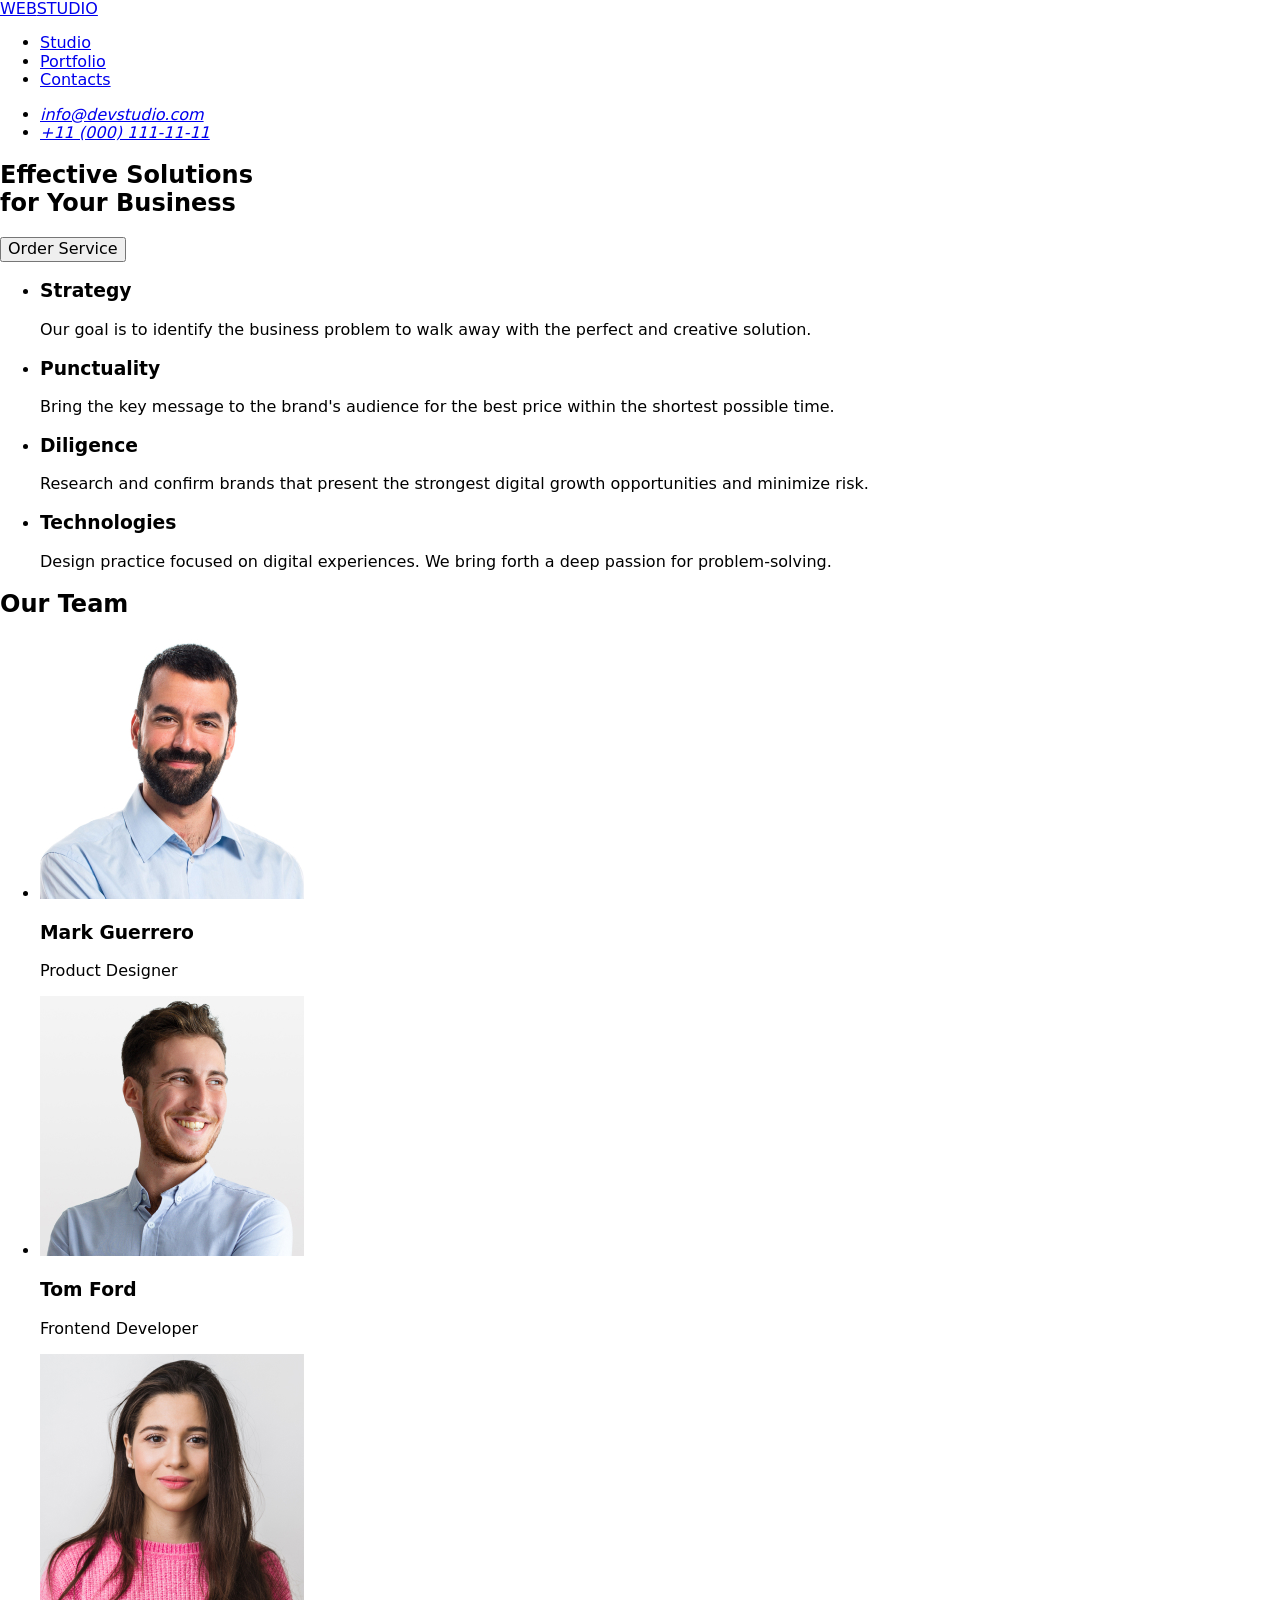
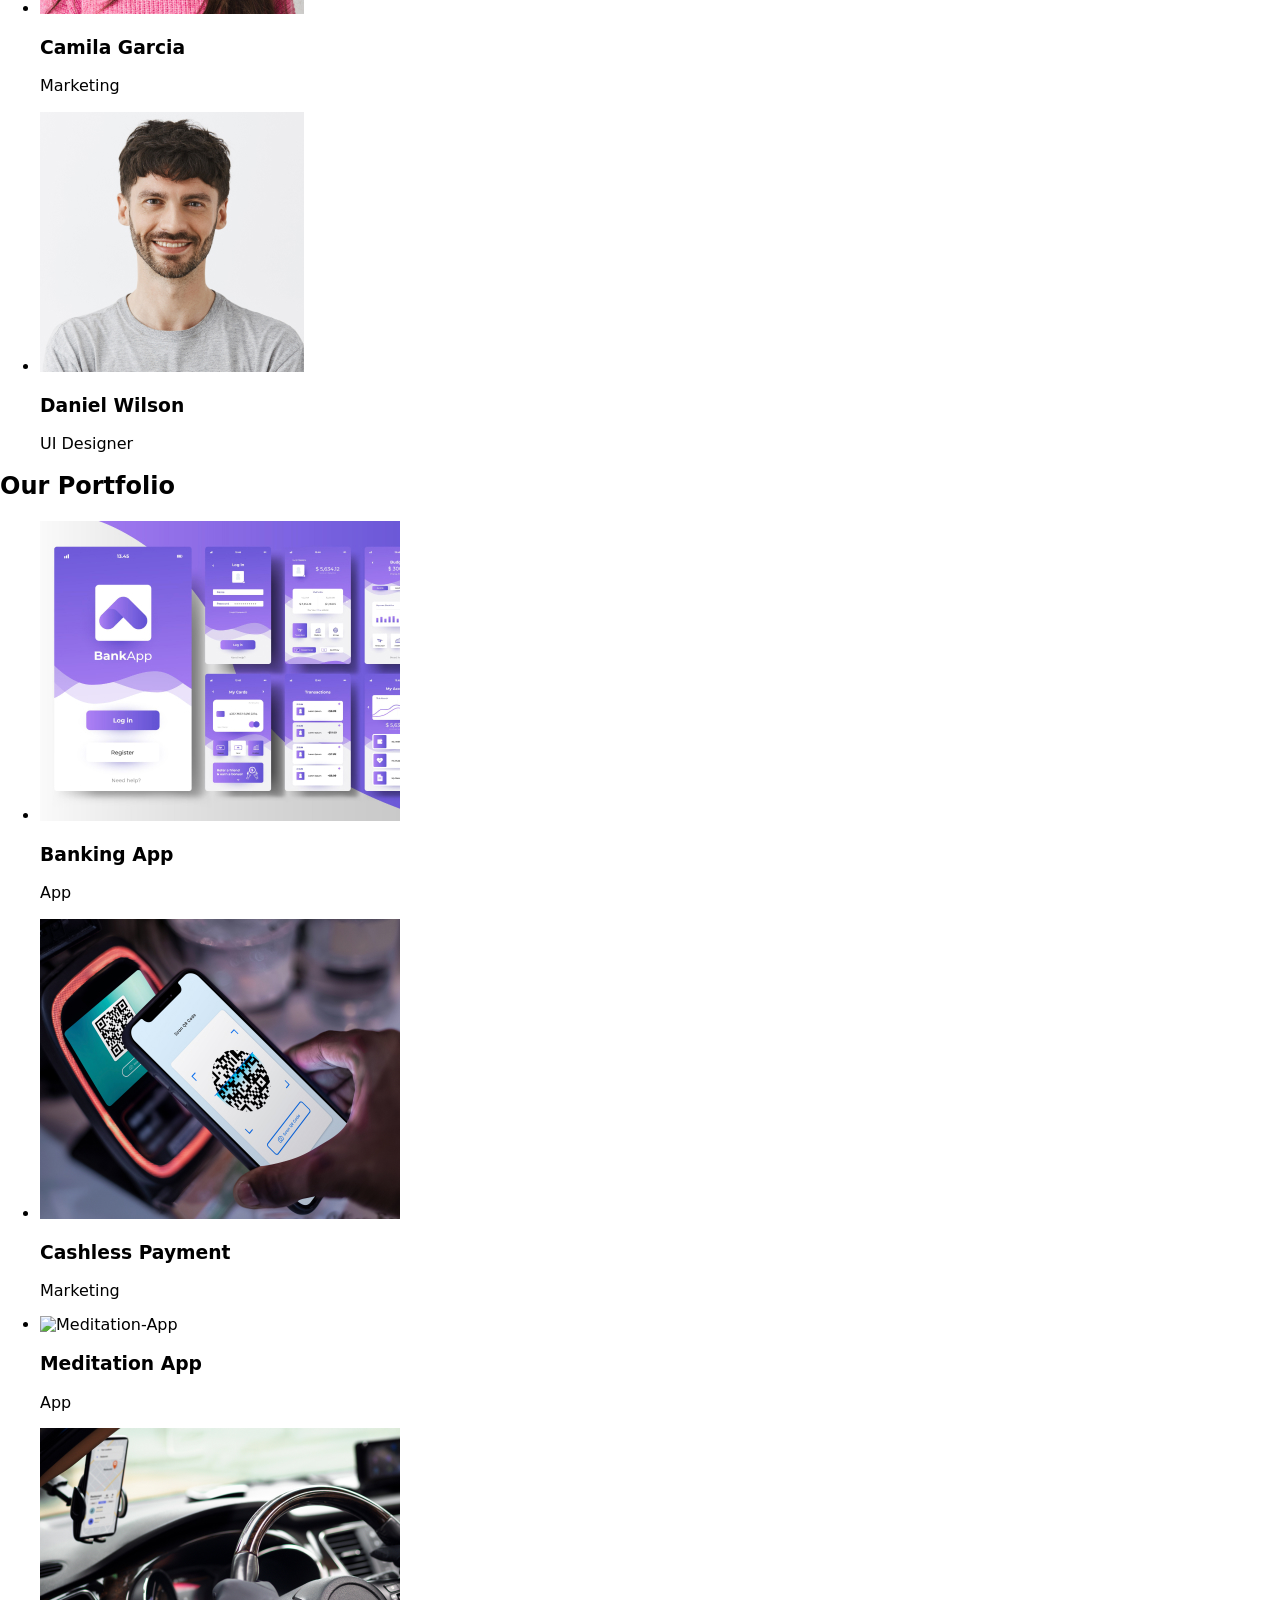
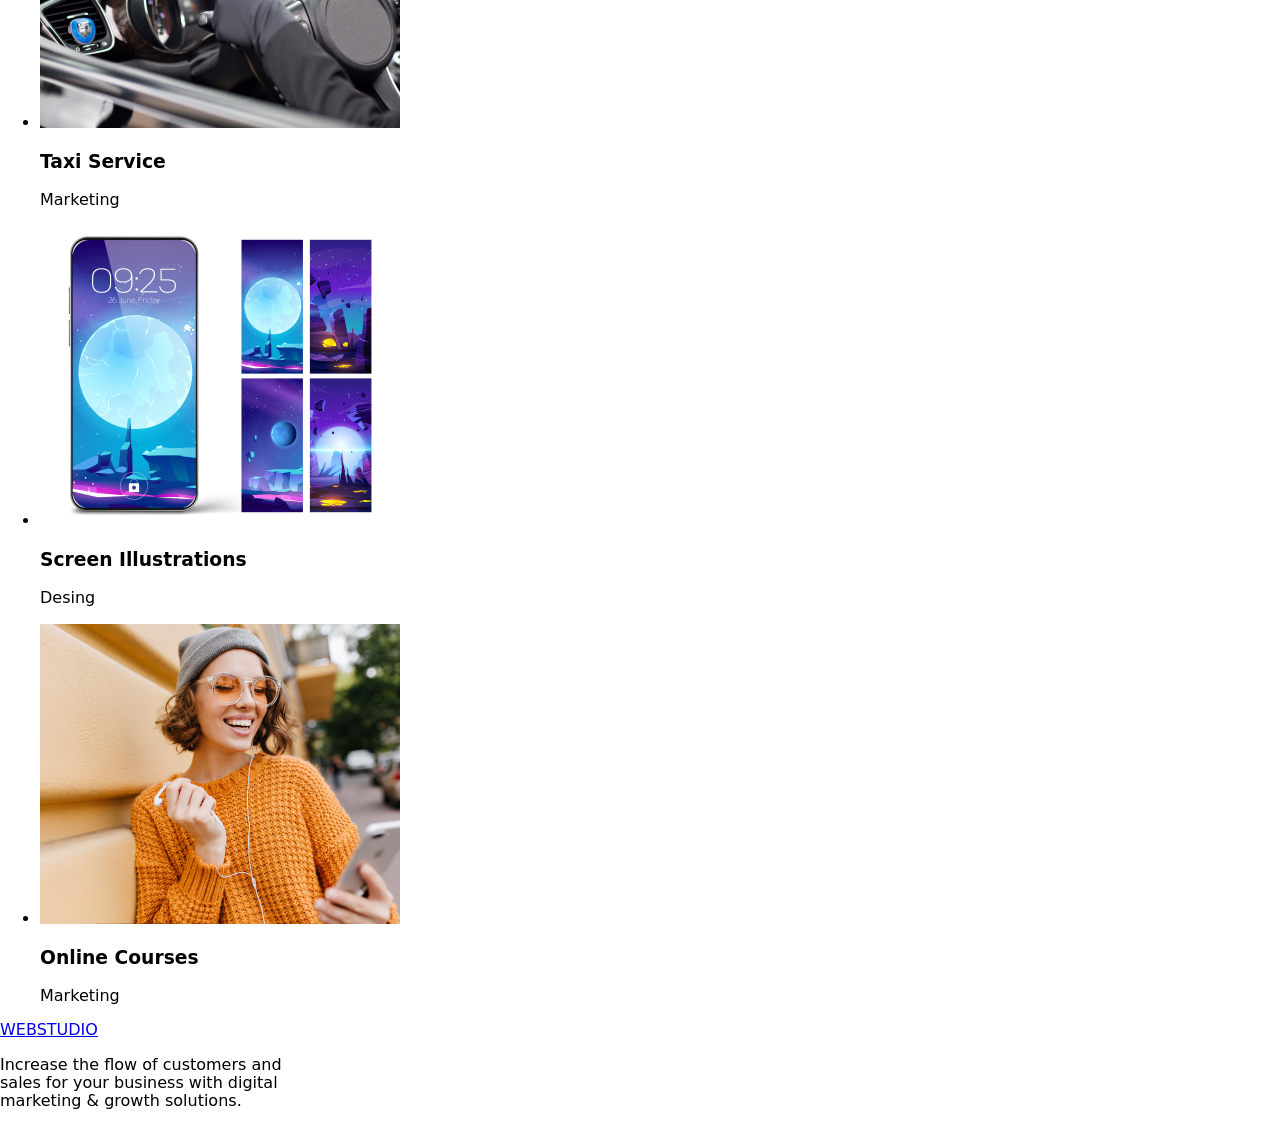
==== index.html @ ee2707b3 "second" ====
<!DOCTYPE html>
<html lang="en">
  <head>
    <meta charset="UTF-8" />
    <title>Web Studio Main Page</title>
    <link
      href="https://fonts.googleapis.com/css2?family=Roboto:ital,wght@0,100;0,300;0,400;0,500;0,700;0,900;1,100;1,300;1,400;1,500;1,700;1,900&display=swap"
      rel="stylesheet"
    />
    <link
      href="https://fonts.googleapis.com/css2?family=Raleway:ital,wght@0,100..900;1,100..900&display=swap"
      rel="stylesheet"
    />
    <link
      href="https://cdnjs.cloudflare.com/ajax/libs/modern-normalize/3.0.0/modern-normalize.css"
      rel="stylesheet"
    />
    <link rel="stylesheet" href="css/styles.css" />
  </head>
  <body>
    <header class="header">
      <nav>
        <a class="logo" href="#" target="_self"
          ><span class="web-header">WEB</span
          ><span class="studio-header">STUDIO</span>
        </a>
        <ul class="nav">
          <li><a href="#">Studio</a></li>
          <li><a href="#">Portfolio</a></li>
          <li><a href="#">Contacts</a></li>
        </ul>
      </nav>
      <address>
        <ul class="adres">
          <li><a href="mailto:info@devstudio.com">info@devstudio.com</a></li>
          <li><a href="tel:+110001111111">+11 (000) 111-11-11</a></li>
        </ul>
      </address>
    </header>
    <main>
      <!-- ilk butonlu bölüm -->
      <section class="section-one">
        <h1 class="h1">
          Effective Solutions<br />
          for Your Business
        </h1>
        <button class="order-button" type="button">Order Service</button>
      </section>
      <!-- ikinci resimlerin arasında ki bölüm -->
      <section class="section-two">
        <ul>
          <li>
            <h3 class="title-h3">Strategy</h3>
            <p>
              Our goal is to identify the business problem to walk away with the
              perfect and creative solution.
            </p>
          </li>
          <li>
            <h3 class="title-h3">Punctuality</h3>
            <p>
              Bring the key message to the brand's audience for the best price
              within the shortest possible time.
            </p>
          </li>
          <li>
            <h3 class="title-h3">Diligence</h3>
            <p>
              Research and confirm brands that present the strongest digital
              growth opportunities and minimize risk.
            </p>
          </li>
          <li>
            <h3 class="title-h3">Technologies</h3>
            <p>
              Design practice focused on digital experiences. We bring forth a
              deep passion for problem-solving.
            </p>
          </li>
        </ul>
      </section>
      <!-- our team bölümü -->
      <section class="section-our-team">
        <h2>Our Team</h2>
        <ul>
          <li>
            <img src="images/mark-guerrero.jpg" alt="Mark Guerrero's photo" />
            <h3 class="title-h3">Mark Guerrero</h3>
            <p>Product Designer</p>
          </li>
          <li>
            <img src="images/tom-ford.jpg" alt="Tom Ford's photo" />
            <h3 class="title-h3">Tom Ford</h3>
            <p>Frontend Developer</p>
          </li>
          <li>
            <img src="images/camila-garcia.jpg" alt="Camila Garcia' photo" />
            <h3 class="title-h3">Camila Garcia</h3>
            <p>Marketing</p>
          </li>
          <li>
            <img src="images/daniel-wilson.jpg" alt="Daniel Wilson' photo" />
            <h3 class="title-h3">Daniel Wilson</h3>
            <p>UI Designer</p>
          </li>
        </ul>
      </section>
      <!-- our portofilo bölümü -->
      <section class="section-four">
        <h2>Our Portfolio</h2>
        <ul>
          <li>
            <img src="images/banking-app.jpg" alt="banking-app" />
            <h3 class="title-h3">Banking App</h3>
            <p>App</p>
          </li>
          <li>
            <img src="images/cashless-payment.jpg" alt="cashless-payment" />
            <h3 class="title-h3">Cashless Payment</h3>
            <p>Marketing</p>
          </li>
          <li>
            <img src="images/meditation-app.jpg" alt="Meditation-App" />
            <h3 class="title-h3">Meditation App</h3>
            <p>App</p>
          </li>
          <li>
            <img src="images/taxi-service.jpg" alt="taxi-service" />
            <h3 class="title-h3">Taxi Service</h3>
            <p>Marketing</p>
          </li>
          <li>
            <img src="images/screen-illust.jpg" alt="Screen-Illustrations" />
            <h3 class="title-h3">Screen Illustrations</h3>
            <p>Desing</p>
          </li>
          <li>
            <img src="images/online-courses.jpg" alt="online-courses" />
            <h3 class="title-h3">Online Courses</h3>
            <p>Marketing</p>
          </li>
        </ul>
      </section>
    </main>
    <footer class="footer">
      <a href="#" target="_self"
        ><span class="web">WEB</span><span class="studio">STUDIO</span>
      </a>

      <p>
        Increase the flow of customers and<br />
        sales for your business with digital<br />
        marketing & growth solutions.
      </p>
    </footer>
  </body>
</html>
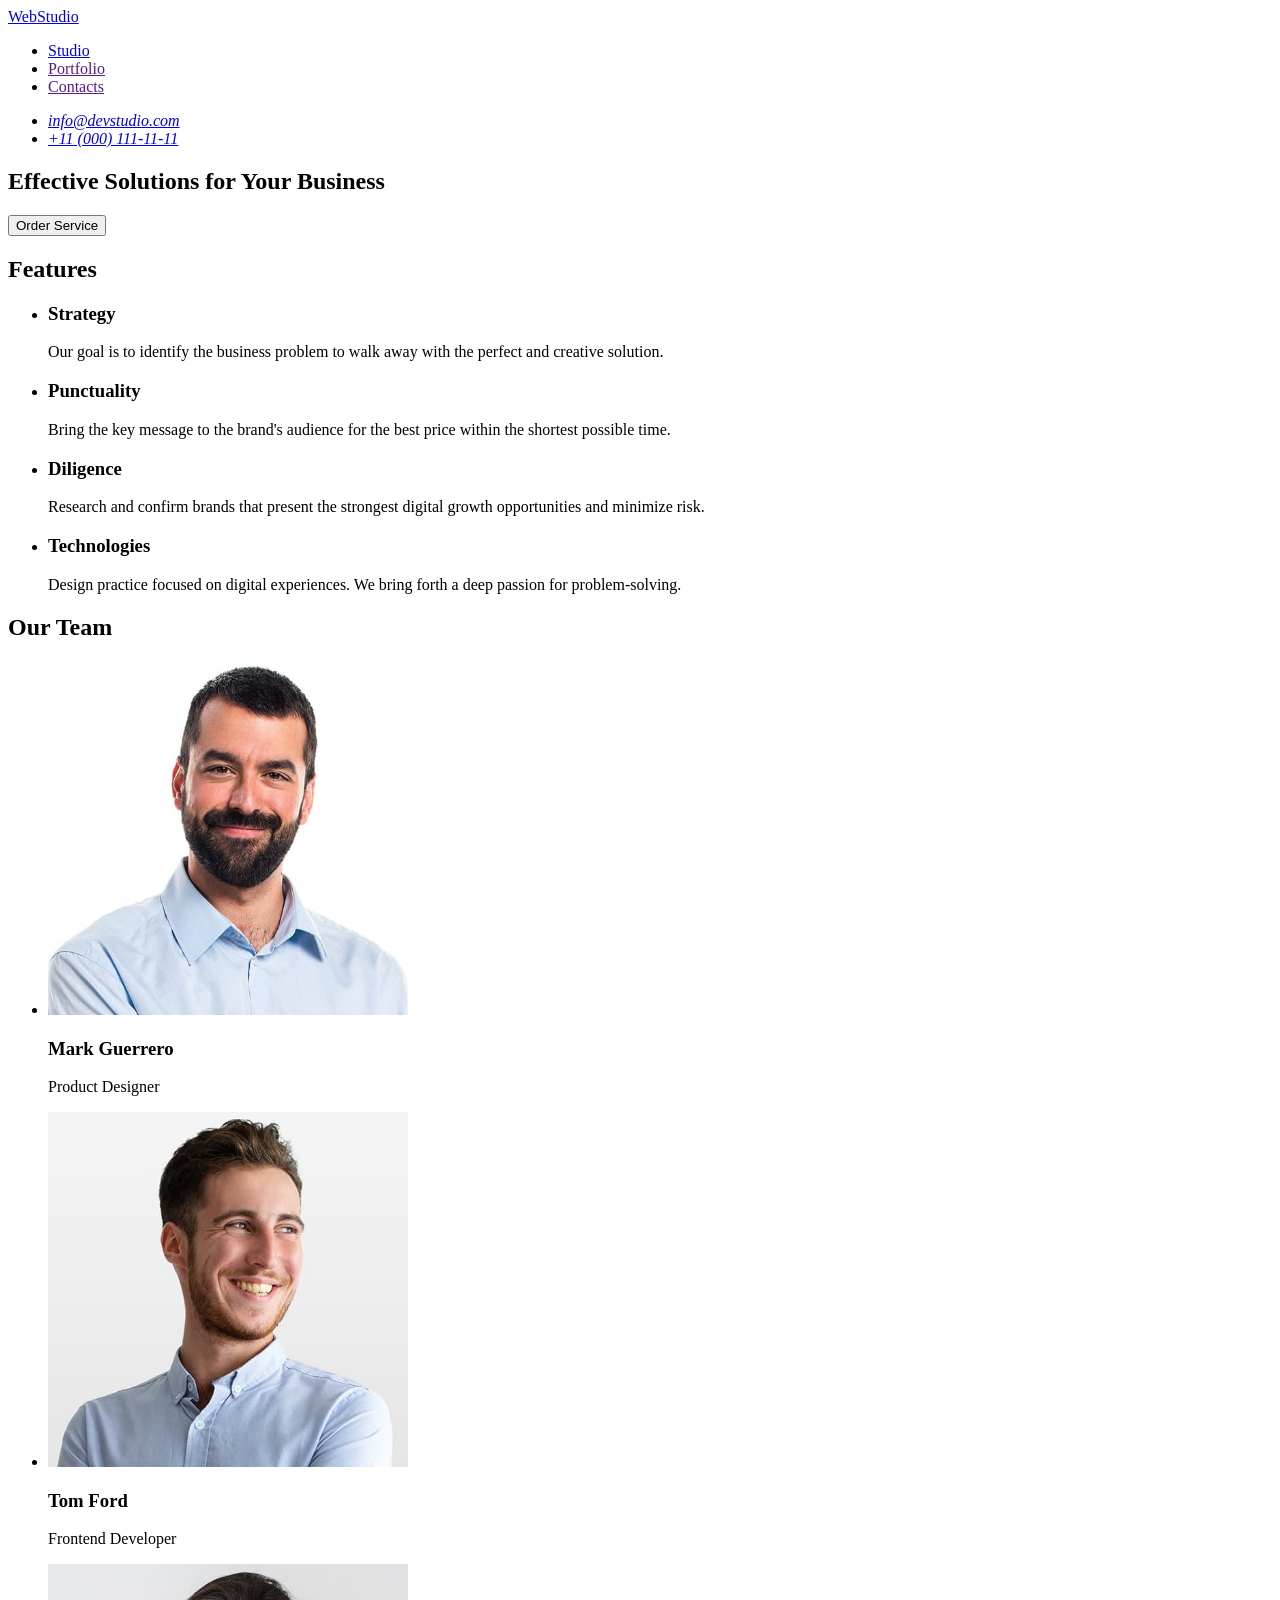
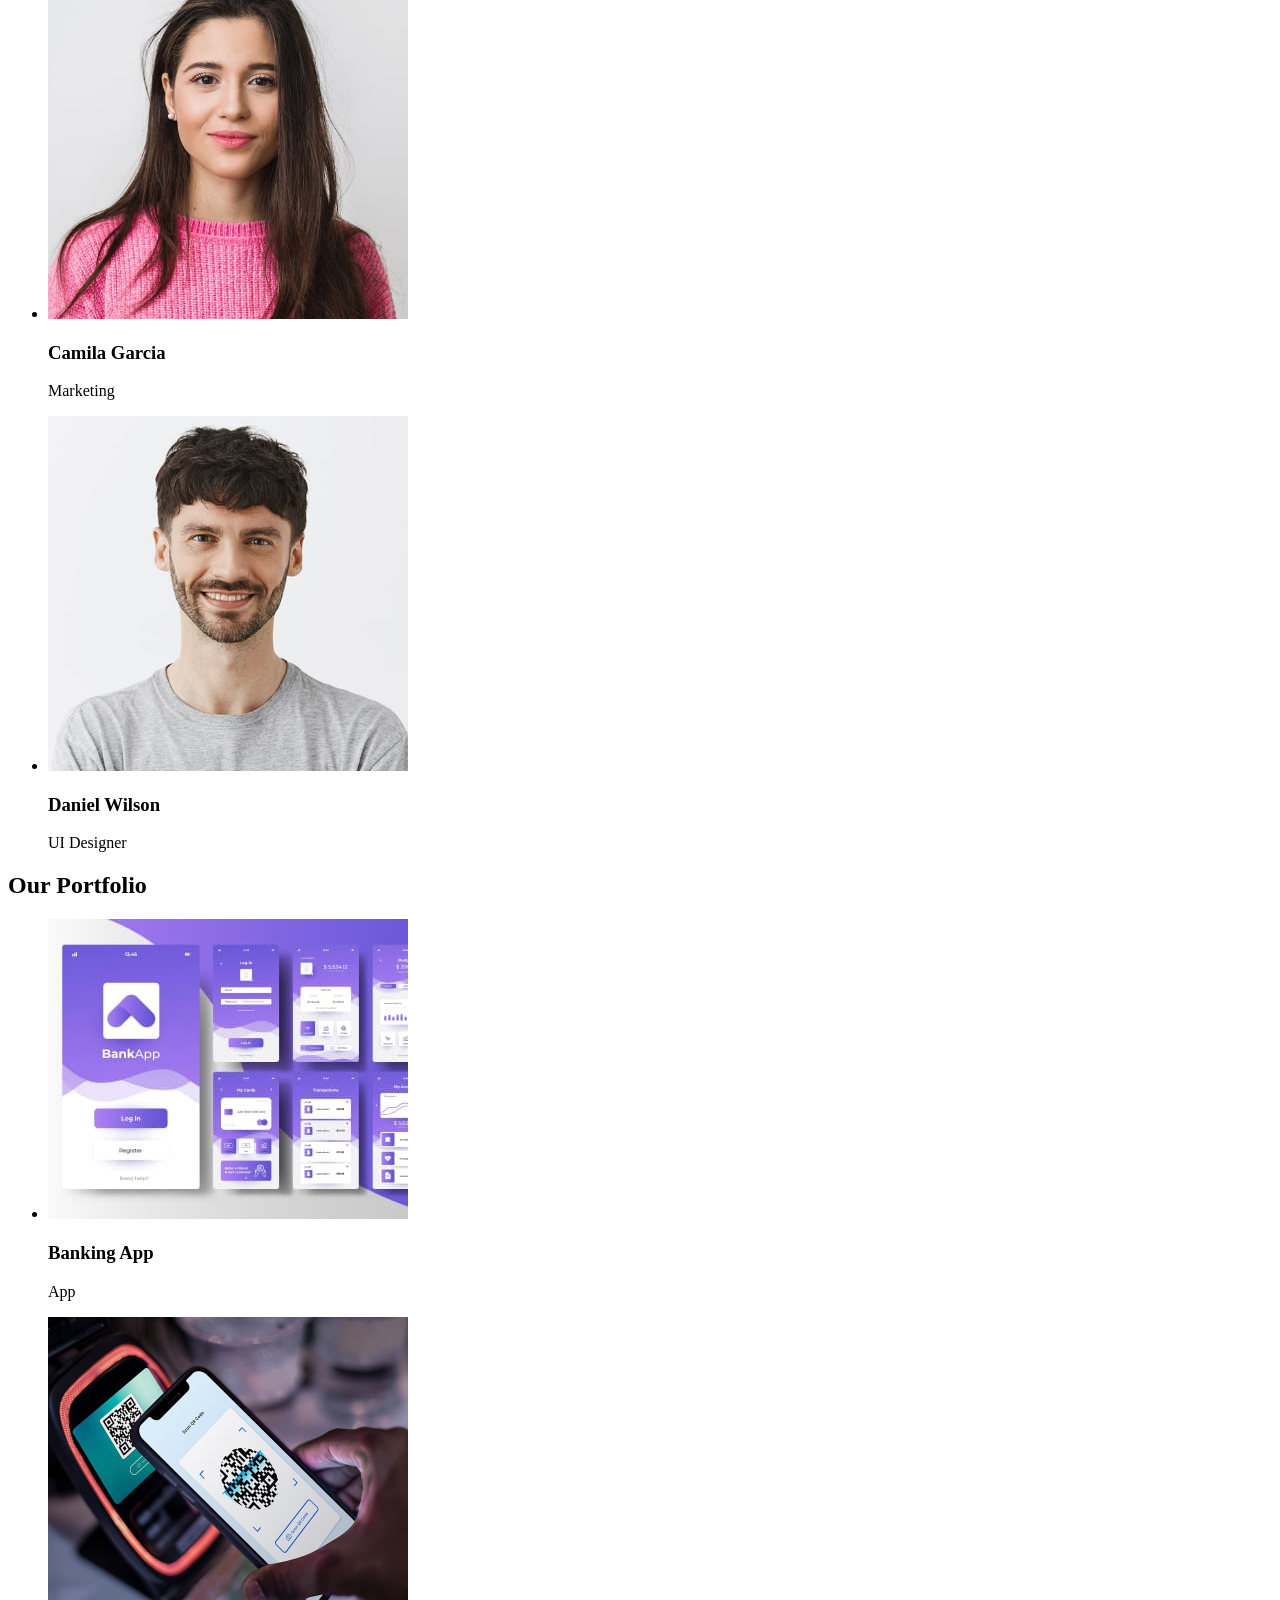
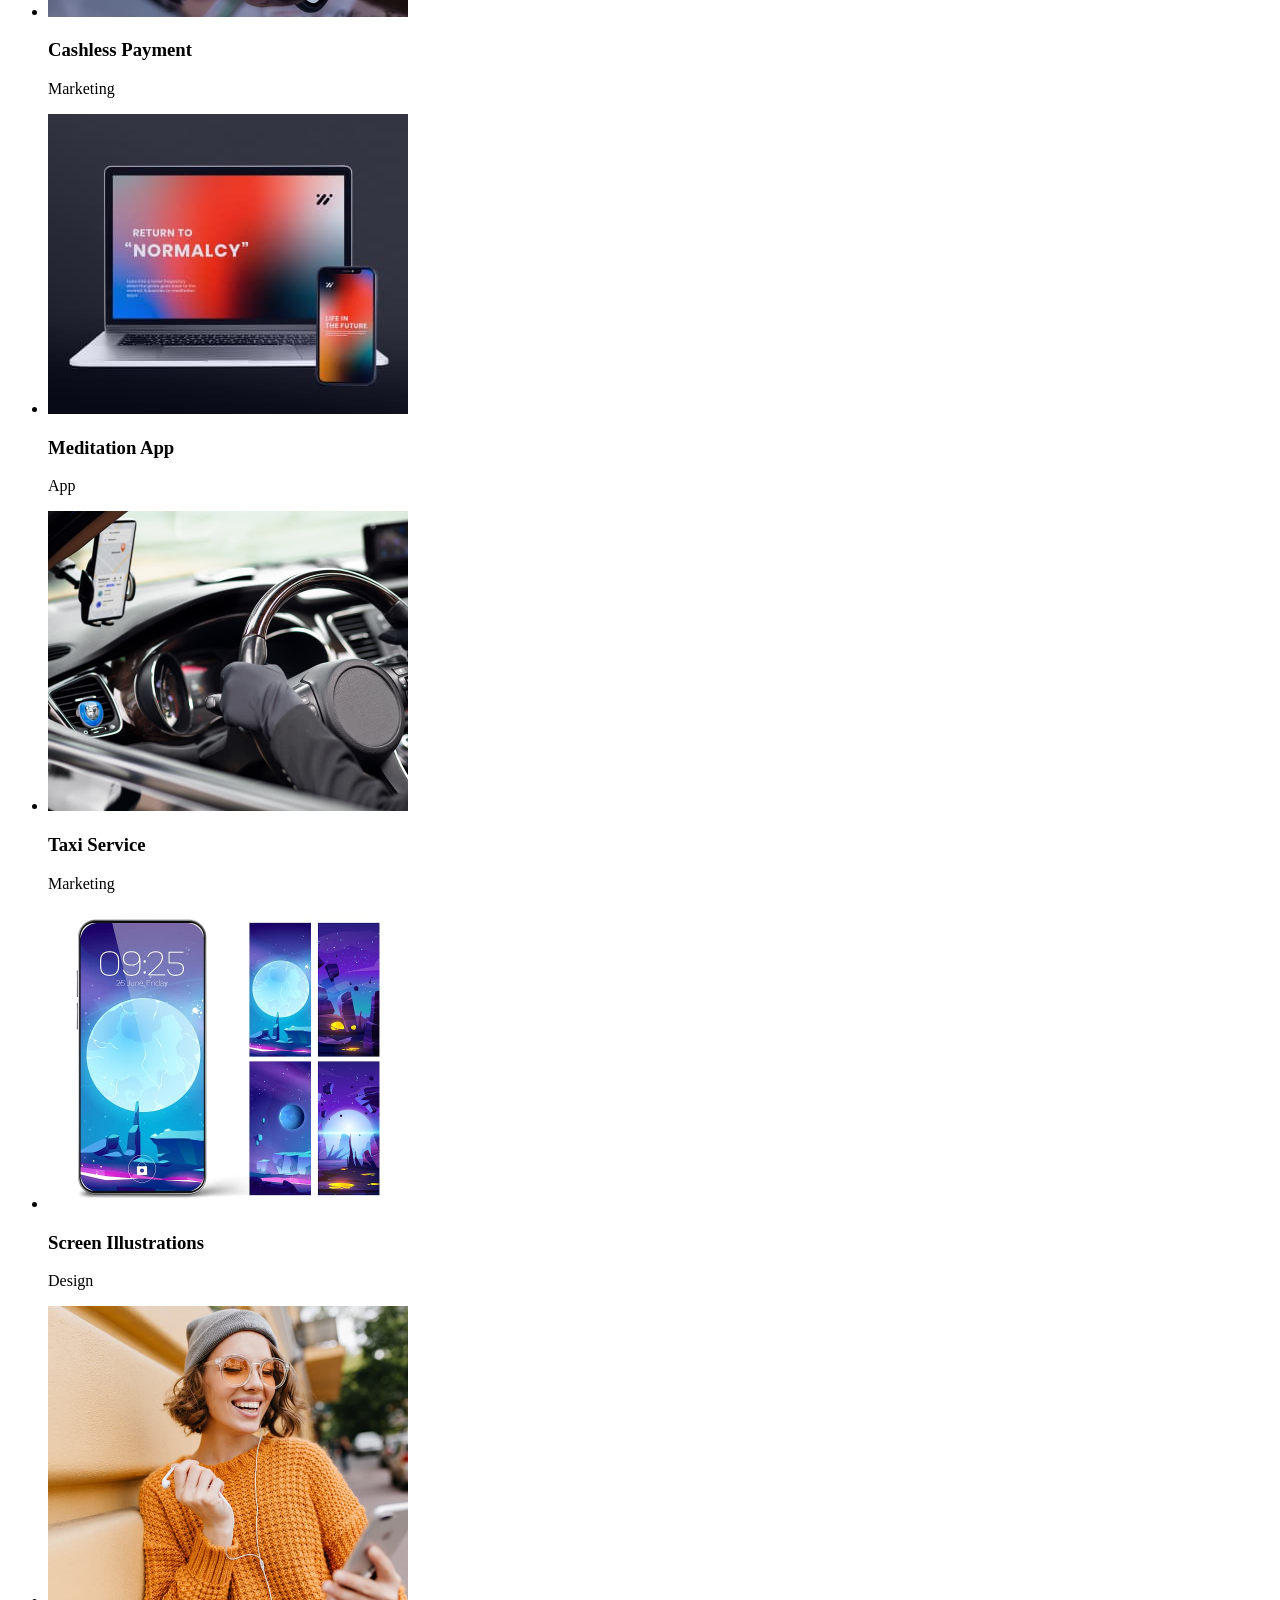
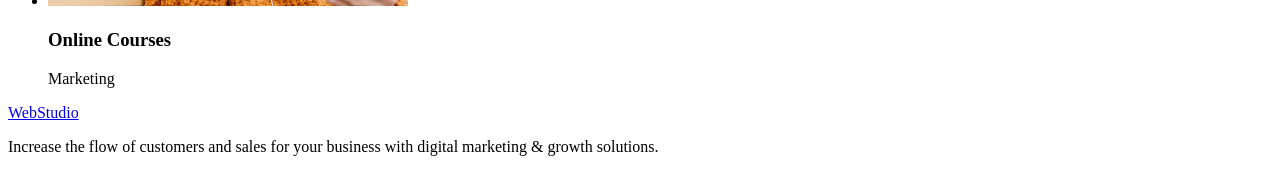
==== commit 3244a8f2: "edited" ====
--- a/index.html
+++ b/index.html
@@ -1,157 +1,151 @@
 <!DOCTYPE html>
 <html lang="en">
-  <head>
+
+<head>
     <meta charset="UTF-8" />
-    <title>Web Studio Main Page</title>
-    <link
-      href="https://fonts.googleapis.com/css2?family=Roboto:ital,wght@0,100;0,300;0,400;0,500;0,700;0,900;1,100;1,300;1,400;1,500;1,700;1,900&display=swap"
-      rel="stylesheet"
-    />
-    <link
-      href="https://fonts.googleapis.com/css2?family=Raleway:ital,wght@0,100..900;1,100..900&display=swap"
-      rel="stylesheet"
-    />
-    <link
-      href="https://cdnjs.cloudflare.com/ajax/libs/modern-normalize/3.0.0/modern-normalize.css"
-      rel="stylesheet"
-    />
-    <link rel="stylesheet" href="css/styles.css" />
-  </head>
-  <body>
+    <meta name="viewport" content="width=device-width, initial-scale=1.0" />
+    <link rel="stylesheet" href="./css/modern-normalize.css" />
+    <link rel="preconnect" href="https://fonts.googleapis.com" />
+    <link rel="preconnect" href="https://fonts.gstatic.com" crossorigin />
+    <link href="https://fonts.googleapis.com/css2?family=Raleway:wght@700&family=Roboto:wght@400;500;700&display=swap"
+        rel="stylesheet" />
+    <link rel="stylesheet" href="./css/styles.css" />
+    <title>WebStudio</title>
+</head>
+
+<body>
     <header class="header">
-      <nav>
-        <a class="logo" href="#" target="_self"
-          ><span class="web-header">WEB</span
-          ><span class="studio-header">STUDIO</span>
-        </a>
-        <ul class="nav">
-          <li><a href="#">Studio</a></li>
-          <li><a href="#">Portfolio</a></li>
-          <li><a href="#">Contacts</a></li>
-        </ul>
-      </nav>
-      <address>
-        <ul class="adres">
-          <li><a href="mailto:info@devstudio.com">info@devstudio.com</a></li>
-          <li><a href="tel:+110001111111">+11 (000) 111-11-11</a></li>
-        </ul>
-      </address>
+        <nav class="nav">
+            <a href="./index.html" class="nav-logo">Web<span class="logo-studio">Studio</span></a>
+            <ul class="nav-list">
+                <li><a href="./index.html" class="nav-link">Studio</a></li>
+                <li><a href="" class="nav-link">Portfolio</a></li>
+                <li><a href="" class="nav-link">Contacts</a></li>
+            </ul>
+        </nav>
+        <address class="contact-info">
+            <ul class="contact-list">
+                <li>
+                    <a href="mailto:info@devstudio.com" class="contact-link">info@devstudio.com</a>
+                </li>
+                <li><a href="tel:+110001111111" class="contact-link">+11 (000) 111-11-11</a></li>
+            </ul>
+        </address>
     </header>
-    <main>
-      <!-- ilk butonlu bölüm -->
-      <section class="section-one">
-        <h1 class="h1">
-          Effective Solutions<br />
-          for Your Business
-        </h1>
-        <button class="order-button" type="button">Order Service</button>
-      </section>
-      <!-- ikinci resimlerin arasında ki bölüm -->
-      <section class="section-two">
-        <ul>
-          <li>
-            <h3 class="title-h3">Strategy</h3>
-            <p>
-              Our goal is to identify the business problem to walk away with the
-              perfect and creative solution.
-            </p>
-          </li>
-          <li>
-            <h3 class="title-h3">Punctuality</h3>
-            <p>
-              Bring the key message to the brand's audience for the best price
-              within the shortest possible time.
-            </p>
-          </li>
-          <li>
-            <h3 class="title-h3">Diligence</h3>
-            <p>
-              Research and confirm brands that present the strongest digital
-              growth opportunities and minimize risk.
-            </p>
-          </li>
-          <li>
-            <h3 class="title-h3">Technologies</h3>
-            <p>
-              Design practice focused on digital experiences. We bring forth a
-              deep passion for problem-solving.
-            </p>
-          </li>
-        </ul>
-      </section>
-      <!-- our team bölümü -->
-      <section class="section-our-team">
-        <h2>Our Team</h2>
-        <ul>
-          <li>
-            <img src="images/mark-guerrero.jpg" alt="Mark Guerrero's photo" />
-            <h3 class="title-h3">Mark Guerrero</h3>
-            <p>Product Designer</p>
-          </li>
-          <li>
-            <img src="images/tom-ford.jpg" alt="Tom Ford's photo" />
-            <h3 class="title-h3">Tom Ford</h3>
-            <p>Frontend Developer</p>
-          </li>
-          <li>
-            <img src="images/camila-garcia.jpg" alt="Camila Garcia' photo" />
-            <h3 class="title-h3">Camila Garcia</h3>
-            <p>Marketing</p>
-          </li>
-          <li>
-            <img src="images/daniel-wilson.jpg" alt="Daniel Wilson' photo" />
-            <h3 class="title-h3">Daniel Wilson</h3>
-            <p>UI Designer</p>
-          </li>
-        </ul>
-      </section>
-      <!-- our portofilo bölümü -->
-      <section class="section-four">
-        <h2>Our Portfolio</h2>
-        <ul>
-          <li>
-            <img src="images/banking-app.jpg" alt="banking-app" />
-            <h3 class="title-h3">Banking App</h3>
-            <p>App</p>
-          </li>
-          <li>
-            <img src="images/cashless-payment.jpg" alt="cashless-payment" />
-            <h3 class="title-h3">Cashless Payment</h3>
-            <p>Marketing</p>
-          </li>
-          <li>
-            <img src="images/meditation-app.jpg" alt="Meditation-App" />
-            <h3 class="title-h3">Meditation App</h3>
-            <p>App</p>
-          </li>
-          <li>
-            <img src="images/taxi-service.jpg" alt="taxi-service" />
-            <h3 class="title-h3">Taxi Service</h3>
-            <p>Marketing</p>
-          </li>
-          <li>
-            <img src="images/screen-illust.jpg" alt="Screen-Illustrations" />
-            <h3 class="title-h3">Screen Illustrations</h3>
-            <p>Desing</p>
-          </li>
-          <li>
-            <img src="images/online-courses.jpg" alt="online-courses" />
-            <h3 class="title-h3">Online Courses</h3>
-            <p>Marketing</p>
-          </li>
-        </ul>
-      </section>
+
+    <main class="main-content">
+        <section class="hero">
+            <h1 class="hero-title">Effective Solutions for Your Business</h1>
+            <button type="button" class="hero-button">Order Service</button>
+        </section>
+
+        <section class="features">
+            <h2 class="section-title">Features</h2>
+            <ul class="features-list">
+                <li>
+                    <h3 class="feature-title">Strategy</h3>
+                    <p class="feature-description">
+                        Our goal is to identify the business problem to walk away with the perfect and
+                        creative solution.
+                    </p>
+                </li>
+                <li>
+                    <h3 class="feature-title">Punctuality</h3>
+                    <p class="feature-description">
+                        Bring the key message to the brand's audience for the best price within the shortest
+                        possible time.
+                    </p>
+                </li>
+                <li>
+                    <h3 class="feature-title">Diligence</h3>
+                    <p class="feature-description">
+                        Research and confirm brands that present the strongest digital growth opportunities
+                        and minimize risk.
+                    </p>
+                </li>
+                <li>
+                    <h3 class="feature-title">Technologies</h3>
+                    <p class="feature-description">
+                        Design practice focused on digital experiences. We bring forth a deep passion for
+                        problem-solving.
+                    </p>
+                </li>
+            </ul>
+        </section>
+
+        <section class="team-member">
+            <h2 class="section-title">Our Team</h2>
+            <ul class="team-list">
+                <li class="team-base">
+                    <img src="images/mark-guerrero.jpg" alt="photo Mark Guerrero" width="360" class="team-photo" />
+                    <h3 class="team-name">Mark Guerrero</h3>
+                    <p class="team-role">Product Designer</p>
+                </li>
+                <li class="team-base">
+                    <img src="images/tom-ford.jpg" alt="photo Tom Ford" width="360" class="team-photo" />
+                    <h3 class="team-name">Tom Ford</h3>
+                    <p class="team-role">Frontend Developer</p>
+                </li>
+                <li class="team-base">
+                    <img src="images/camila-garcia.jpg" alt="photo Camila Garcia" width="360" class="team-photo" />
+                    <h3 class="team-name">Camila Garcia</h3>
+                    <p class="team-role">Marketing</p>
+                </li>
+                <li class="team-base">
+                    <img src="images/daniel-wilson.jpg" alt="photo Daniel Wilson" width="360" class="team-photo" />
+                    <h3 class="team-name">Daniel Wilson</h3>
+                    <p class="team-role">UI Designer</p>
+                </li>
+            </ul>
+        </section>
+
+        <section class="portfolio">
+            <h2 class="section-title">Our Portfolio</h2>
+            <ul class="portfolio-list">
+                <li>
+                    <img src="images/photo5.jpg" alt="photo Banking App" width="360" class="portfolio-photo" />
+                    <h3 class="portfolio-item-title">Banking App</h3>
+                    <p class="portfolio-item-category">App</p>
+                </li>
+                <li>
+                    <img src="images/smartphone-qr-code.jpg" photo Cashless Payment" width="360"
+                        class="portfolio-photo" />
+                    <h3 class="portfolio-item-title">Cashless Payment</h3>
+                    <p class="portfolio-item-category">Marketing</p>
+                </li>
+                <li>
+                    <img src="images/photo7.jpg" App" width="360" class="portfolio-photo" />
+                    <h3 class="portfolio-item-title">Meditation App</h3>
+                    <p class="portfolio-item-category">App</p>
+                </li>
+                <li>
+                    <img src="images/car.jpg" alt="photo Taxi Service" width="360" class="portfolio-photo" />
+                    <h3 class="portfolio-item-title">Taxi Service</h3>
+                    <p class="portfolio-item-category">Marketing</p>
+                </li>
+                <li>
+                    <img src="images/smartphone.jpg" alt="photo Screen Illustrations" width="360"
+                        class="portfolio-photo" />
+                    <h3 class="portfolio-item-title">Screen Illustrations</h3>
+                    <p class="portfolio-item-category">Design</p>
+                </li>
+                <li>
+                    <img src="images/woman-with-phone.jpg" alt="photo Online Courses" width="360"
+                        class="portfolio-photo" />
+                    <h3 class="portfolio-item-title">Online Courses</h3>
+                    <p class="portfolio-item-category">Marketing</p>
+                </li>
+            </ul>
+        </section>
     </main>
+
     <footer class="footer">
-      <a href="#" target="_self"
-        ><span class="web">WEB</span><span class="studio">STUDIO</span>
-      </a>
+        <a href="./index.html" class="footer-logo">Web<span class="logo-studio">Studio</span></a>
+        <p class="footer-text">
+            Increase the flow of customers and sales for your business with digital marketing & growth
+            solutions.
+        </p>
+    </footer>
+</body>
 
-      <p>
-        Increase the flow of customers and<br />
-        sales for your business with digital<br />
-        marketing & growth solutions.
-      </p>
-    </footer>
-  </body>
 </html>
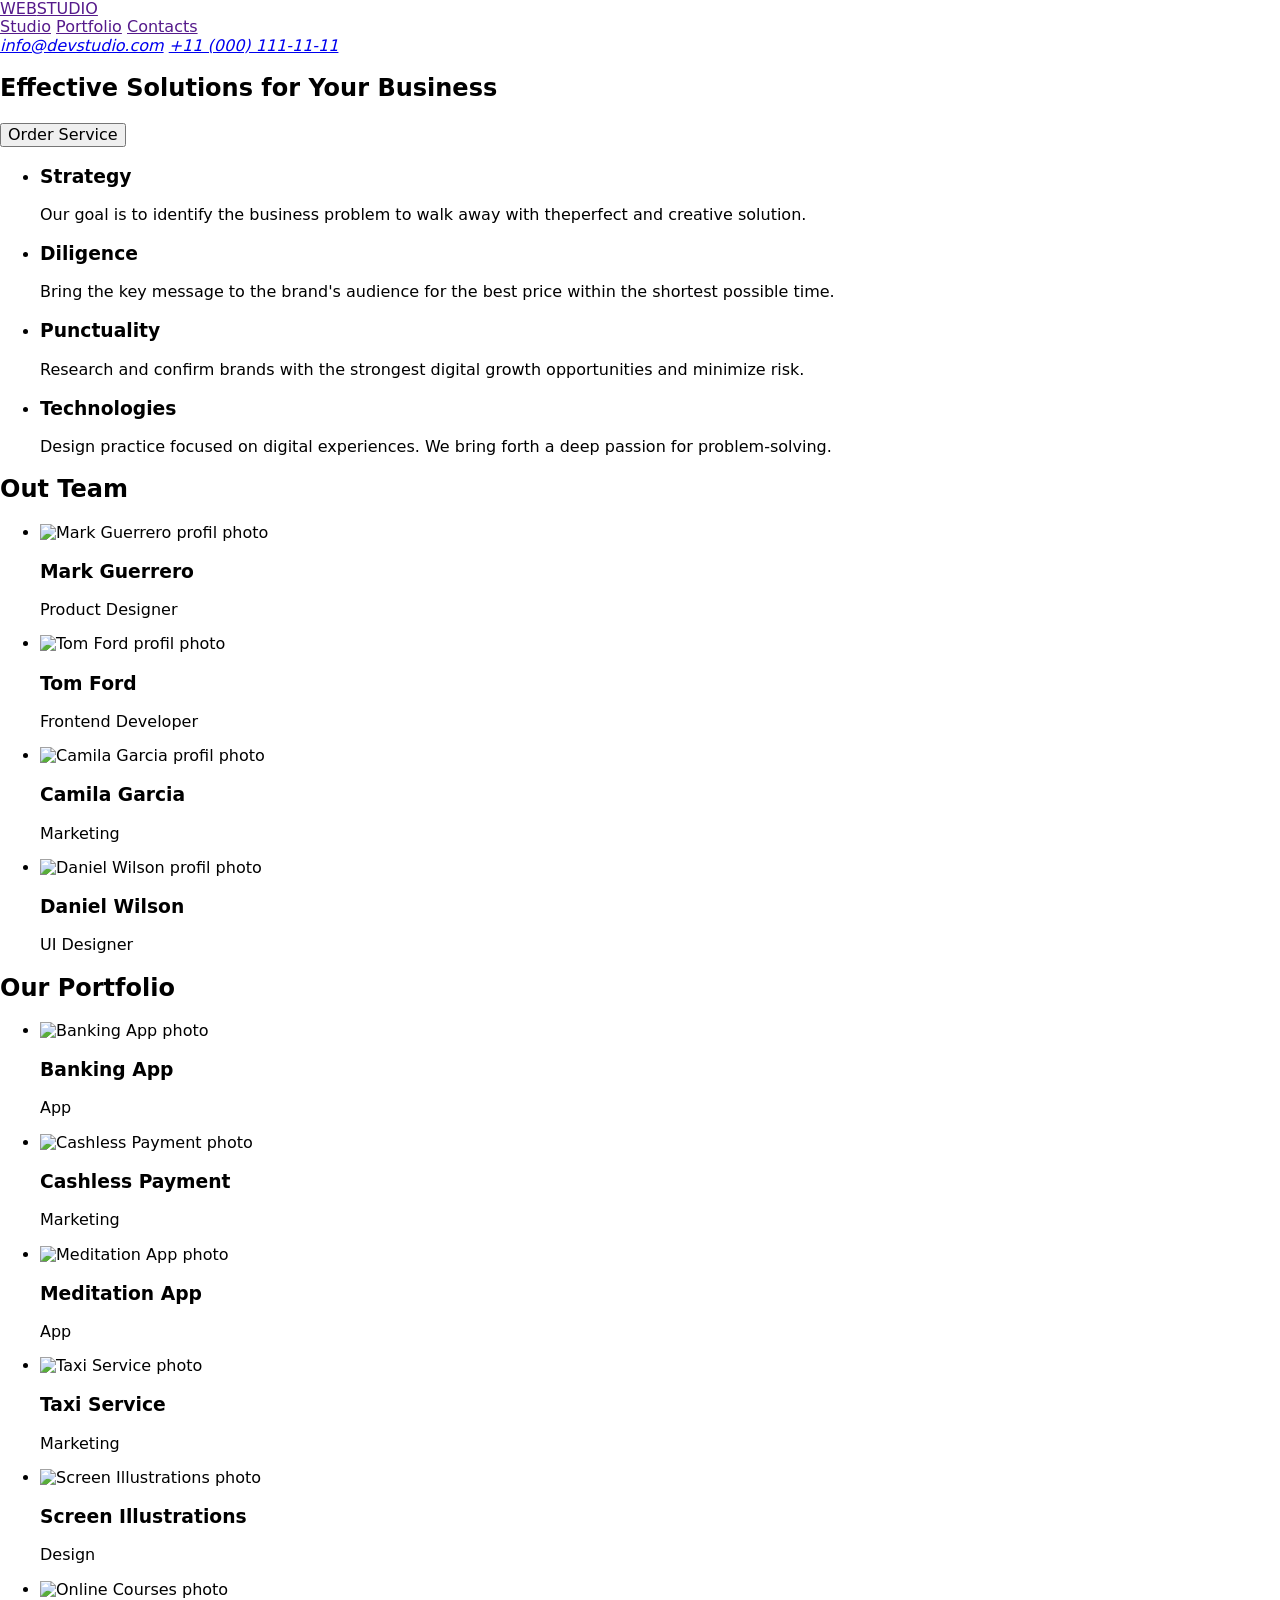
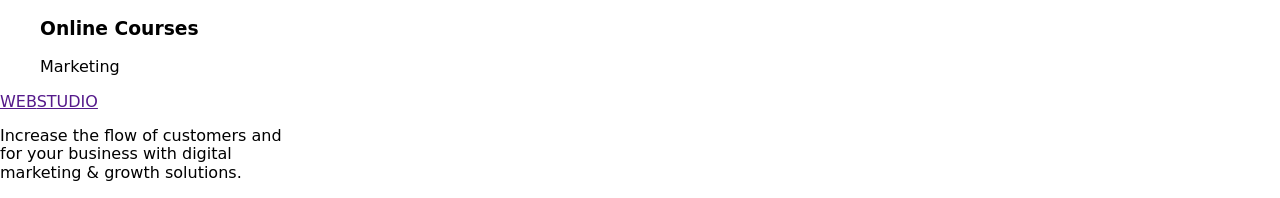
==== commit cf906658: "Update index.html" ====
--- a/index.html
+++ b/index.html
@@ -1,151 +1,193 @@
 <!DOCTYPE html>
 <html lang="en">
-
-<head>
+  <head>
     <meta charset="UTF-8" />
     <meta name="viewport" content="width=device-width, initial-scale=1.0" />
-    <link rel="stylesheet" href="./css/modern-normalize.css" />
     <link rel="preconnect" href="https://fonts.googleapis.com" />
     <link rel="preconnect" href="https://fonts.gstatic.com" crossorigin />
-    <link href="https://fonts.googleapis.com/css2?family=Raleway:wght@700&family=Roboto:wght@400;500;700&display=swap"
-        rel="stylesheet" />
-    <link rel="stylesheet" href="./css/styles.css" />
-    <title>WebStudio</title>
-</head>
+    <link
+      href="https://fonts.googleapis.com/css2?family=Raleway:wght@700&family=Roboto:ital,wdth,wght@0,75..100,100..900;1,75..100,100..900&display=swap"
+      rel="stylesheet"
+    />
+    <link
+      rel="stylesheet"
+      href="https://cdnjs.cloudflare.com/ajax/libs/modern-normalize/3.0.1/modern-normalize.min.css"
+      integrity="sha512-q6WgHqiHlKyOqslT/lgBgodhd03Wp4BEqKeW6nNtlOY4quzyG3VoQKFrieaCeSnuVseNKRGpGeDU3qPmabCANg=="
+      crossorigin="anonymous"
+      referrerpolicy="no-referrer"
+    />
+    <link rel="stylesheet" href="css/styles.css" />
+    <title>Document</title>
+  </head>
+  <body>
+    <header>
+      <a href="" class="logo"><span class="logo_web">WEB</span>STUDIO</a>
+      <nav>
+        <a href="" class="menu_nav">Studio</a>
+        <a href="" class="menu_nav">Portfolio</a>
+        <a href="" class="menu_nav">Contacts</a>
+      </nav>
+      <address>
+        <a href="mailto:info@devstudio.com" class="mail">info@devstudio.com</a>
+        <a href="tel:+110001111111" class="tel">+11 (000) 111-11-11</a>
+      </address>
+    </header>
+    <main>
+      <section class="hero_image">
+        <h1>Effective Solutions for Your Business</h1>
+        <button type="button" class="hero_image_button">Order Service</button>
+      </section>
 
-<body>
-    <header class="header">
-        <nav class="nav">
-            <a href="./index.html" class="nav-logo">Web<span class="logo-studio">Studio</span></a>
-            <ul class="nav-list">
-                <li><a href="./index.html" class="nav-link">Studio</a></li>
-                <li><a href="" class="nav-link">Portfolio</a></li>
-                <li><a href="" class="nav-link">Contacts</a></li>
-            </ul>
-        </nav>
-        <address class="contact-info">
-            <ul class="contact-list">
-                <li>
-                    <a href="mailto:info@devstudio.com" class="contact-link">info@devstudio.com</a>
-                </li>
-                <li><a href="tel:+110001111111" class="contact-link">+11 (000) 111-11-11</a></li>
-            </ul>
-        </address>
-    </header>
+      <section class="section_1">
+        <ul>
+          <li>
+            <h3 class="future_title">Strategy</h3>
+            <p class="future_text">
+              Our goal is to identify the business problem to walk away with
+              theperfect and creative solution.
+            </p>
+          </li>
+          <li>
+            <h3 class="future_title">Diligence</h3>
+            <p class="future_text">
+              Bring the key message to the brand's audience for the best price
+              within the shortest possible time.
+            </p>
+          </li>
+          <li>
+            <h3 class="future_title">Punctuality</h3>
+            <p class="future_text">
+              Research and confirm brands with the strongest digital growth
+              opportunities and minimize risk.
+            </p>
+          </li>
+          <li>
+            <h3 class="future_title">Technologies</h3>
+            <p class="future_text">
+              Design practice focused on digital experiences. We bring forth a
+              deep passion for problem-solving.
+            </p>
+          </li>
+        </ul>
+      </section>
 
-    <main class="main-content">
-        <section class="hero">
-            <h1 class="hero-title">Effective Solutions for Your Business</h1>
-            <button type="button" class="hero-button">Order Service</button>
-        </section>
+      <section class="section_2">
+        <h2 class="section_title">Out Team</h2>
+        <ul>
+          <li>
+            <img
+              src="./images/img-3.jpg"
+              alt="Mark Guerrero profil photo"
+              width="264"
+              class="section_2_img"
+            />
+            <div class="section_2_text">
+              <h3 class="section_2_name">Mark Guerrero</h3>
+              <p class="section_2_job_title">Product Designer</p>
+            </div>
+          </li>
+          <li>
+            <img
+              src="./images/img-2.jpg"
+              alt="Tom Ford profil photo"
+              width="264"
+              class="section_2_img"
+            />
+            <div class="section_2_text">
+              <h3 class="section_2_name">Tom Ford</h3>
+              <p class="section_2_job_title">Frontend Developer</p>
+            </div>
+          </li>
+          <li>
+            <img
+              src="./images/img-1.jpg"
+              alt="Camila Garcia profil photo"
+              width="264"
+              class="section_2_img"
+            />
+            <div class="section_2_text">
+              <h3 class="section_2_name">Camila Garcia</h3>
+              <p class="section_2_job_title">Marketing</p>
+            </div>
+          </li>
+          <li>
+            <img
+              src="./images/img.jpg"
+              alt="Daniel Wilson profil photo"
+              width="264"
+              class="section_2_img"
+            />
+            <div class="section_2_text">
+              <h3 class="section_2_name">Daniel Wilson</h3>
+              <p class="section_2_job_title">UI Designer</p>
+            </div>
+          </li>
+        </ul>
+      </section>
 
-        <section class="features">
-            <h2 class="section-title">Features</h2>
-            <ul class="features-list">
-                <li>
-                    <h3 class="feature-title">Strategy</h3>
-                    <p class="feature-description">
-                        Our goal is to identify the business problem to walk away with the perfect and
-                        creative solution.
-                    </p>
-                </li>
-                <li>
-                    <h3 class="feature-title">Punctuality</h3>
-                    <p class="feature-description">
-                        Bring the key message to the brand's audience for the best price within the shortest
-                        possible time.
-                    </p>
-                </li>
-                <li>
-                    <h3 class="feature-title">Diligence</h3>
-                    <p class="feature-description">
-                        Research and confirm brands that present the strongest digital growth opportunities
-                        and minimize risk.
-                    </p>
-                </li>
-                <li>
-                    <h3 class="feature-title">Technologies</h3>
-                    <p class="feature-description">
-                        Design practice focused on digital experiences. We bring forth a deep passion for
-                        problem-solving.
-                    </p>
-                </li>
-            </ul>
-        </section>
+      <section class="section_3">
+        <h2 class="section_3_title">Our Portfolio</h2>
+        <ul>
+          <li>
+            <img src="images/img-4.jpg" alt="Banking App photo" width="360" />
+            <h3 class="section_3_app_name">Banking App</h3>
+            <p class="app_ctg">App</p>
+          </li>
 
-        <section class="team-member">
-            <h2 class="section-title">Our Team</h2>
-            <ul class="team-list">
-                <li class="team-base">
-                    <img src="images/mark-guerrero.jpg" alt="photo Mark Guerrero" width="360" class="team-photo" />
-                    <h3 class="team-name">Mark Guerrero</h3>
-                    <p class="team-role">Product Designer</p>
-                </li>
-                <li class="team-base">
-                    <img src="images/tom-ford.jpg" alt="photo Tom Ford" width="360" class="team-photo" />
-                    <h3 class="team-name">Tom Ford</h3>
-                    <p class="team-role">Frontend Developer</p>
-                </li>
-                <li class="team-base">
-                    <img src="images/camila-garcia.jpg" alt="photo Camila Garcia" width="360" class="team-photo" />
-                    <h3 class="team-name">Camila Garcia</h3>
-                    <p class="team-role">Marketing</p>
-                </li>
-                <li class="team-base">
-                    <img src="images/daniel-wilson.jpg" alt="photo Daniel Wilson" width="360" class="team-photo" />
-                    <h3 class="team-name">Daniel Wilson</h3>
-                    <p class="team-role">UI Designer</p>
-                </li>
-            </ul>
-        </section>
+          <li>
+            <img
+              src="images/img-7.jpg"
+              alt="Cashless Payment photo"
+              width="360"
+            />
+            <h3 class="section_3_app_name">Cashless Payment</h3>
+            <p class="app_ctg">Marketing</p>
+          </li>
 
-        <section class="portfolio">
-            <h2 class="section-title">Our Portfolio</h2>
-            <ul class="portfolio-list">
-                <li>
-                    <img src="images/photo5.jpg" alt="photo Banking App" width="360" class="portfolio-photo" />
-                    <h3 class="portfolio-item-title">Banking App</h3>
-                    <p class="portfolio-item-category">App</p>
-                </li>
-                <li>
-                    <img src="images/smartphone-qr-code.jpg" photo Cashless Payment" width="360"
-                        class="portfolio-photo" />
-                    <h3 class="portfolio-item-title">Cashless Payment</h3>
-                    <p class="portfolio-item-category">Marketing</p>
-                </li>
-                <li>
-                    <img src="images/photo7.jpg" App" width="360" class="portfolio-photo" />
-                    <h3 class="portfolio-item-title">Meditation App</h3>
-                    <p class="portfolio-item-category">App</p>
-                </li>
-                <li>
-                    <img src="images/car.jpg" alt="photo Taxi Service" width="360" class="portfolio-photo" />
-                    <h3 class="portfolio-item-title">Taxi Service</h3>
-                    <p class="portfolio-item-category">Marketing</p>
-                </li>
-                <li>
-                    <img src="images/smartphone.jpg" alt="photo Screen Illustrations" width="360"
-                        class="portfolio-photo" />
-                    <h3 class="portfolio-item-title">Screen Illustrations</h3>
-                    <p class="portfolio-item-category">Design</p>
-                </li>
-                <li>
-                    <img src="images/woman-with-phone.jpg" alt="photo Online Courses" width="360"
-                        class="portfolio-photo" />
-                    <h3 class="portfolio-item-title">Online Courses</h3>
-                    <p class="portfolio-item-category">Marketing</p>
-                </li>
-            </ul>
-        </section>
+          <li>
+            <img
+              src="images/img-6.jpg"
+              alt="Meditation App photo"
+              width="360"
+            />
+            <h3 class="section_3_app_name">Meditation App</h3>
+            <p class="app_ctg">App</p>
+          </li>
+
+          <li>
+            <img src="images/img-5.jpg" alt="Taxi Service photo" width="360" />
+            <h3>Taxi Service</h3>
+            <p>Marketing</p>
+          </li>
+
+          <li>
+            <img
+              src="images/img-8.jpg"
+              alt="Screen Illustrations photo"
+              width="360"
+            />
+            <h3 class="section_3_app_name">Screen Illustrations</h3>
+            <p class="app_ctg">Design</p>
+          </li>
+
+          <li>
+            <img
+              src="images/img-9.jpg"
+              alt="Online Courses photo"
+              width="360"
+            />
+            <h3 class="section_3_app_name">Online Courses</h3>
+            <p class="app_ctg">Marketing</p>
+          </li>
+        </ul>
+      </section>
     </main>
-
-    <footer class="footer">
-        <a href="./index.html" class="footer-logo">Web<span class="logo-studio">Studio</span></a>
-        <p class="footer-text">
-            Increase the flow of customers and sales for your business with digital marketing & growth
-            solutions.
-        </p>
+    <footer>
+      <a href="" class="logo"><span class="logo_web">WEB</span>STUDIO</a>
+      <p>
+        Increase the flow of customers and <br />for your business with digital
+        <br />marketing & growth solutions.
+      </p>
     </footer>
-</body>
-
-</html>+  </body>
+</html>
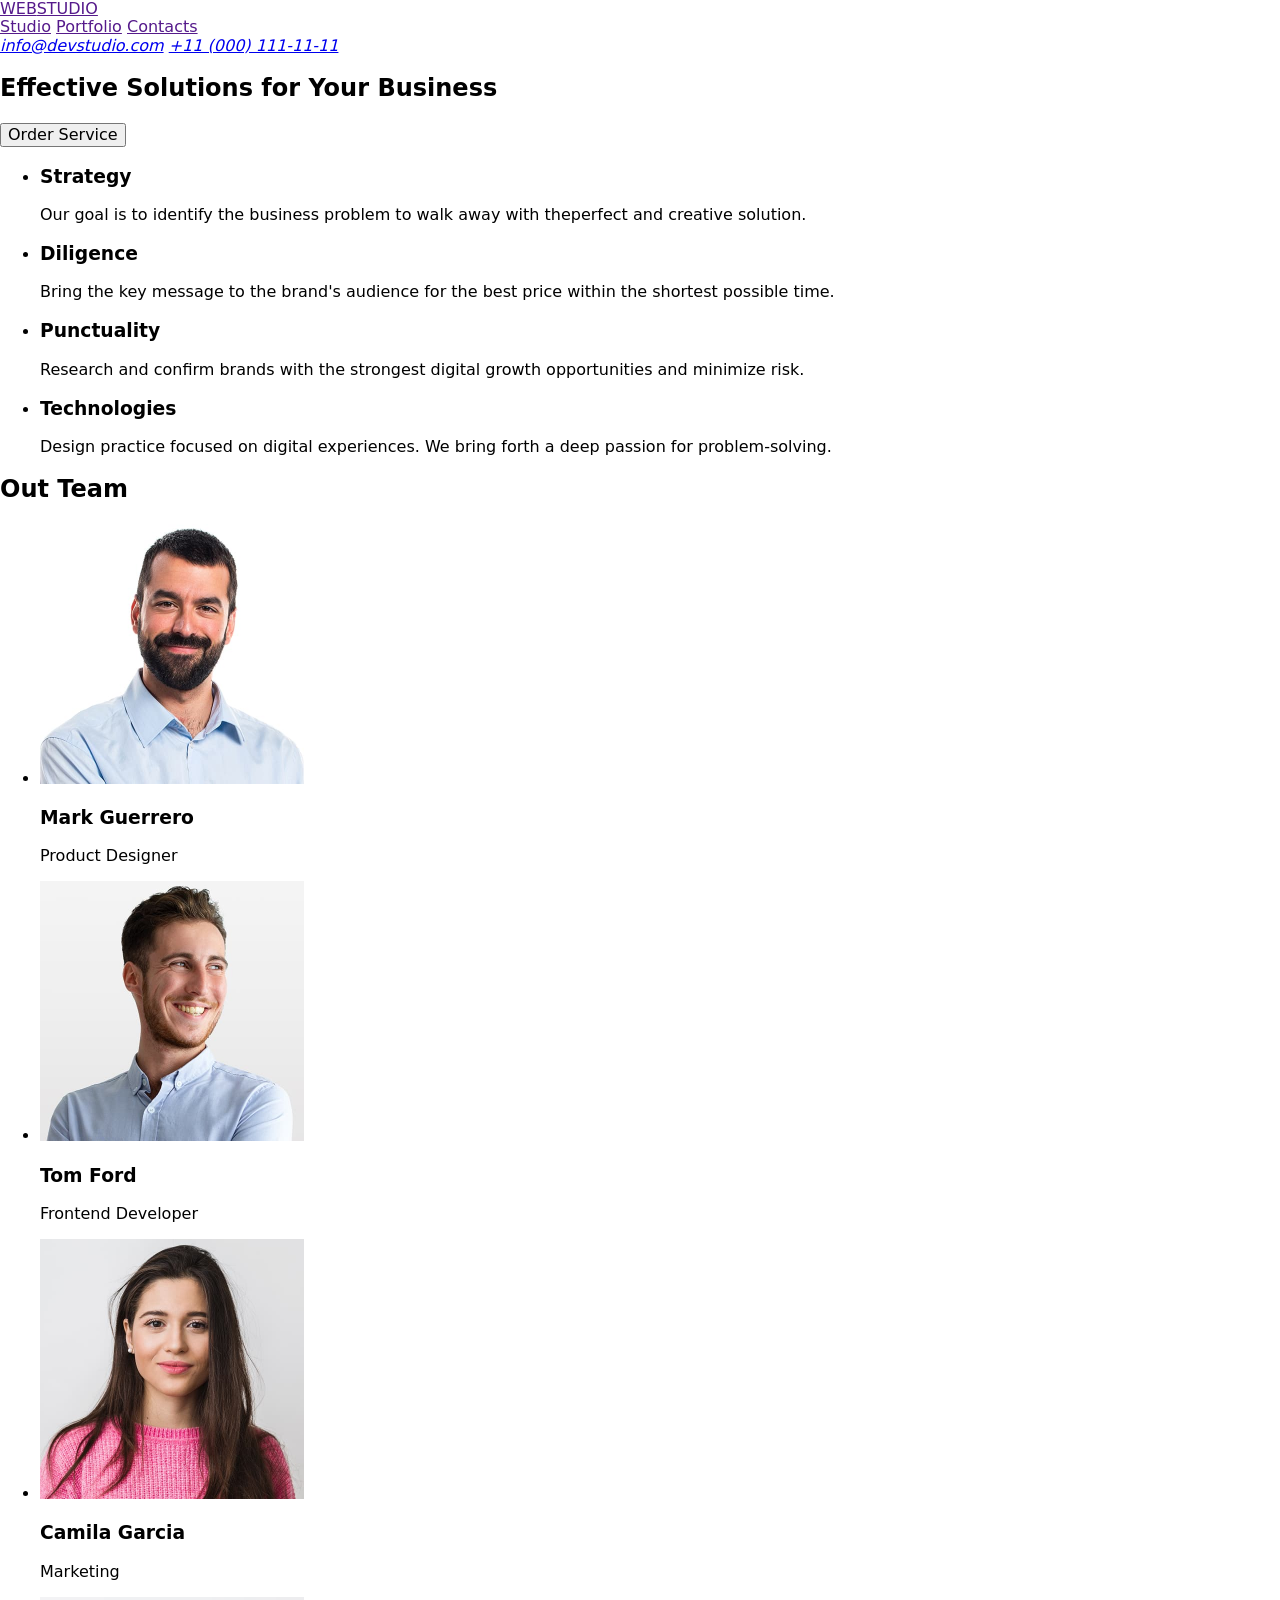
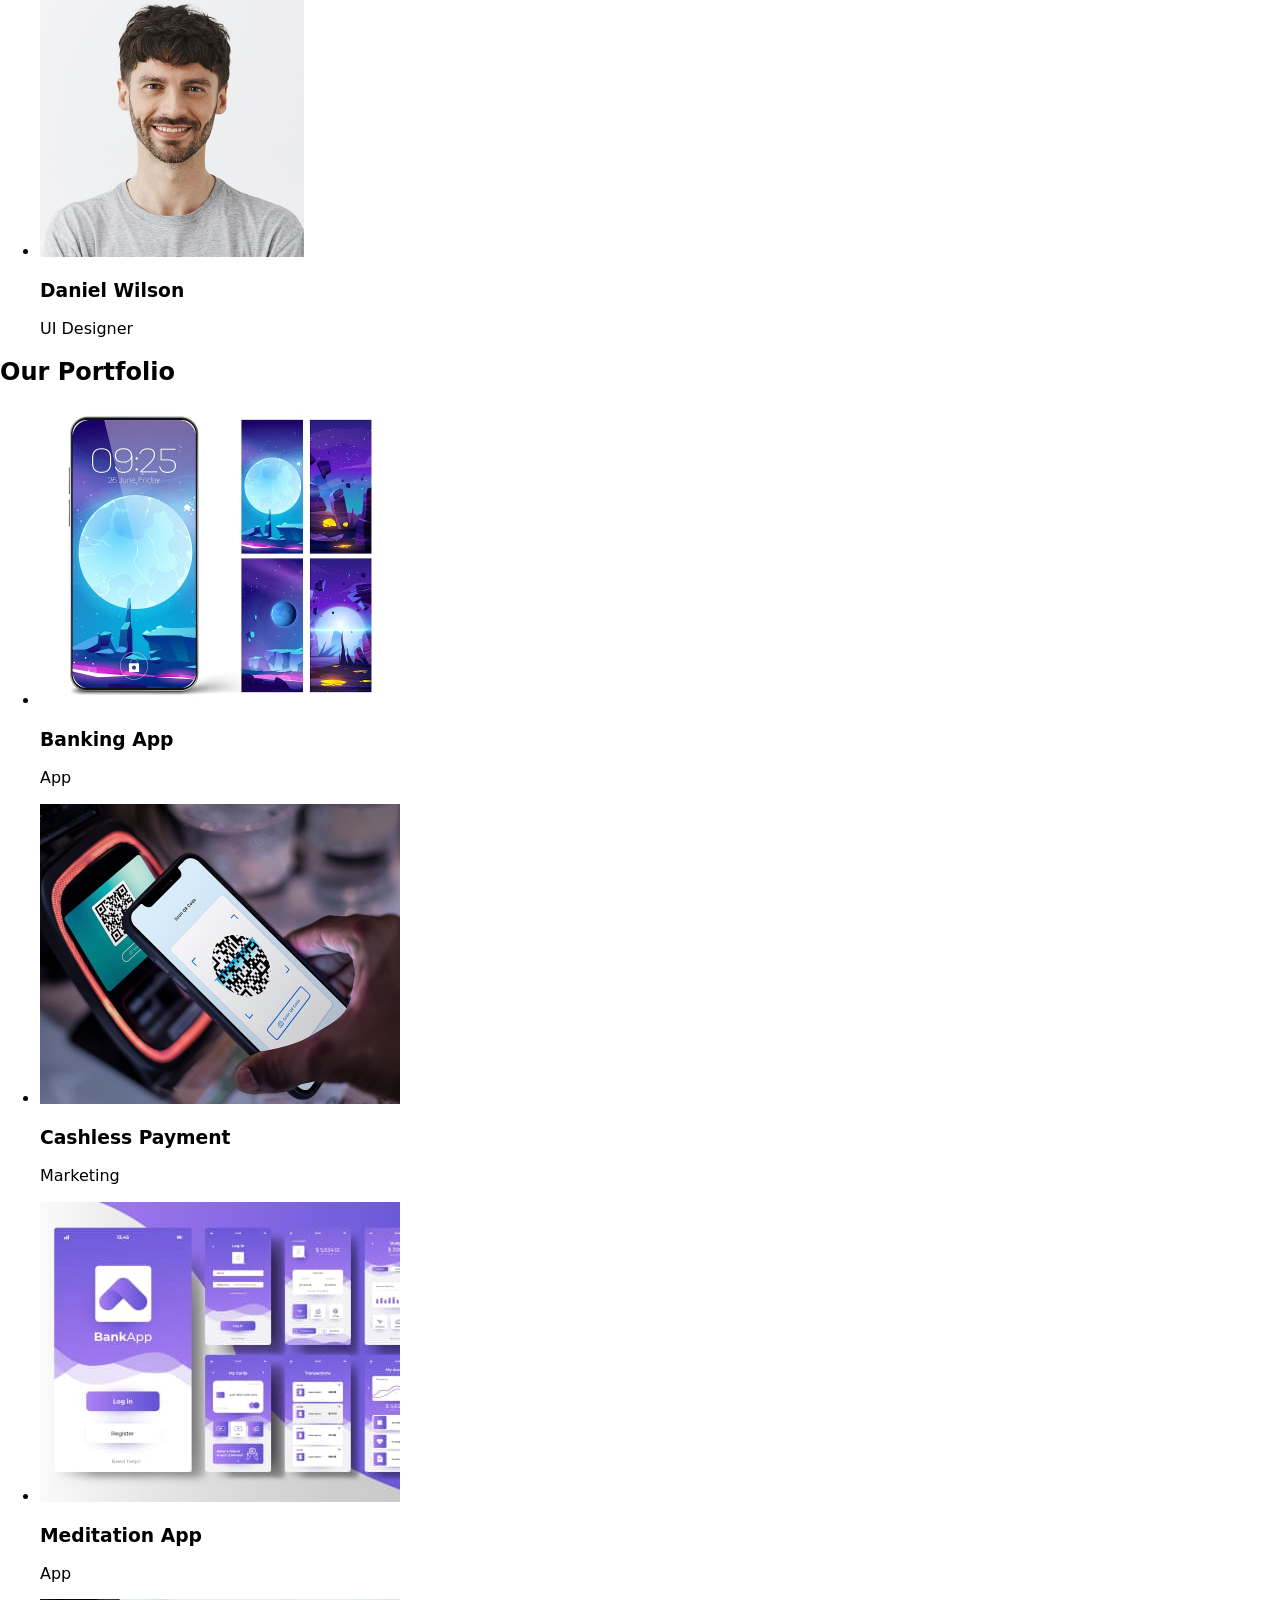
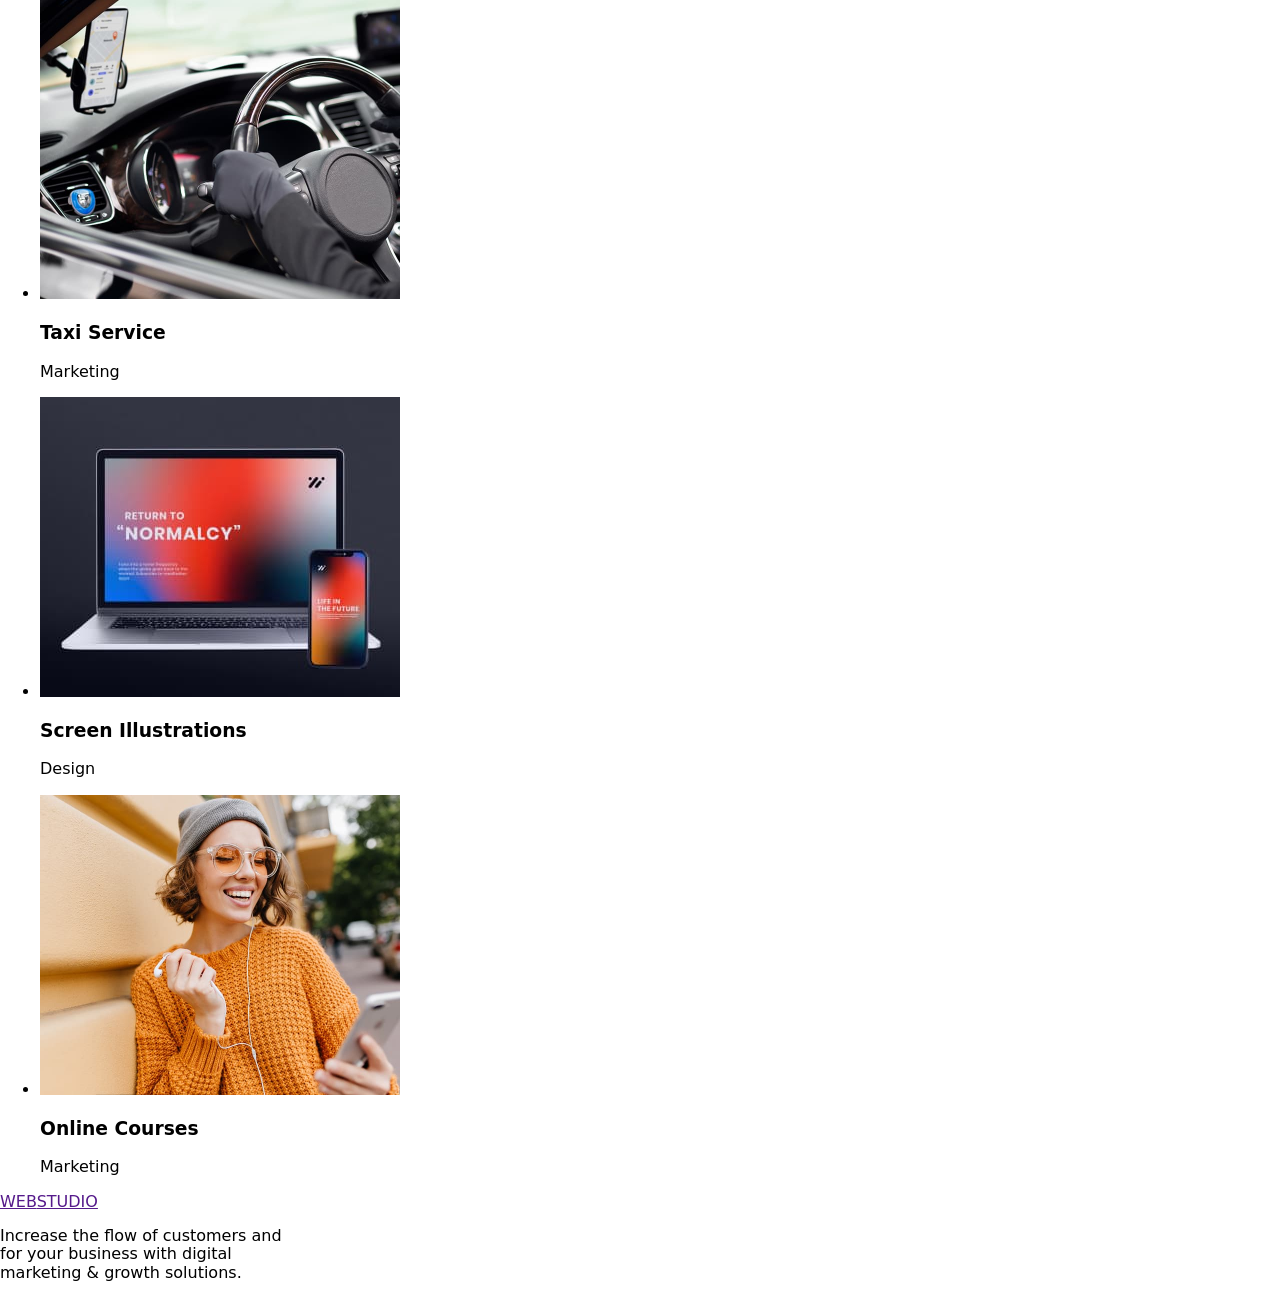
==== commit 1dedc727: "Update index.html" ====
--- a/index.html
+++ b/index.html
@@ -1,193 +1,158 @@
 <!DOCTYPE html>
 <html lang="en">
-  <head>
+
+<head>
     <meta charset="UTF-8" />
     <meta name="viewport" content="width=device-width, initial-scale=1.0" />
     <link rel="preconnect" href="https://fonts.googleapis.com" />
     <link rel="preconnect" href="https://fonts.gstatic.com" crossorigin />
     <link
-      href="https://fonts.googleapis.com/css2?family=Raleway:wght@700&family=Roboto:ital,wdth,wght@0,75..100,100..900;1,75..100,100..900&display=swap"
-      rel="stylesheet"
-    />
-    <link
-      rel="stylesheet"
-      href="https://cdnjs.cloudflare.com/ajax/libs/modern-normalize/3.0.1/modern-normalize.min.css"
-      integrity="sha512-q6WgHqiHlKyOqslT/lgBgodhd03Wp4BEqKeW6nNtlOY4quzyG3VoQKFrieaCeSnuVseNKRGpGeDU3qPmabCANg=="
-      crossorigin="anonymous"
-      referrerpolicy="no-referrer"
-    />
+        href="https://fonts.googleapis.com/css2?family=Raleway:wght@700&family=Roboto:ital,wdth,wght@0,75..100,100..900;1,75..100,100..900&display=swap"
+        rel="stylesheet" />
+    <link rel="stylesheet" href="https://cdnjs.cloudflare.com/ajax/libs/modern-normalize/3.0.1/modern-normalize.min.css"
+        integrity="sha512-q6WgHqiHlKyOqslT/lgBgodhd03Wp4BEqKeW6nNtlOY4quzyG3VoQKFrieaCeSnuVseNKRGpGeDU3qPmabCANg=="
+        crossorigin="anonymous" referrerpolicy="no-referrer" />
     <link rel="stylesheet" href="css/styles.css" />
     <title>Document</title>
-  </head>
-  <body>
+</head>
+
+<body>
     <header>
-      <a href="" class="logo"><span class="logo_web">WEB</span>STUDIO</a>
-      <nav>
-        <a href="" class="menu_nav">Studio</a>
-        <a href="" class="menu_nav">Portfolio</a>
-        <a href="" class="menu_nav">Contacts</a>
-      </nav>
-      <address>
-        <a href="mailto:info@devstudio.com" class="mail">info@devstudio.com</a>
-        <a href="tel:+110001111111" class="tel">+11 (000) 111-11-11</a>
-      </address>
+        <a href="" class="logo"><span class="logo_web">WEB</span>STUDIO</a>
+        <nav>
+            <a href="" class="menu_nav">Studio</a>
+            <a href="" class="menu_nav">Portfolio</a>
+            <a href="" class="menu_nav">Contacts</a>
+        </nav>
+        <address>
+            <a href="mailto:info@devstudio.com" class="mail">info@devstudio.com</a>
+            <a href="tel:+110001111111" class="tel">+11 (000) 111-11-11</a>
+        </address>
     </header>
     <main>
-      <section class="hero_image">
-        <h1>Effective Solutions for Your Business</h1>
-        <button type="button" class="hero_image_button">Order Service</button>
-      </section>
+        <section class="hero_image">
+            <h1>Effective Solutions for Your Business</h1>
+            <button type="button" class="hero_image_button">Order Service</button>
+        </section>
 
-      <section class="section_1">
-        <ul>
-          <li>
-            <h3 class="future_title">Strategy</h3>
-            <p class="future_text">
-              Our goal is to identify the business problem to walk away with
-              theperfect and creative solution.
-            </p>
-          </li>
-          <li>
-            <h3 class="future_title">Diligence</h3>
-            <p class="future_text">
-              Bring the key message to the brand's audience for the best price
-              within the shortest possible time.
-            </p>
-          </li>
-          <li>
-            <h3 class="future_title">Punctuality</h3>
-            <p class="future_text">
-              Research and confirm brands with the strongest digital growth
-              opportunities and minimize risk.
-            </p>
-          </li>
-          <li>
-            <h3 class="future_title">Technologies</h3>
-            <p class="future_text">
-              Design practice focused on digital experiences. We bring forth a
-              deep passion for problem-solving.
-            </p>
-          </li>
-        </ul>
-      </section>
+        <section class="section_1">
+            <ul>
+                <li>
+                    <h3 class="future_title">Strategy</h3>
+                    <p class="future_text">
+                        Our goal is to identify the business problem to walk away with
+                        theperfect and creative solution.
+                    </p>
+                </li>
+                <li>
+                    <h3 class="future_title">Diligence</h3>
+                    <p class="future_text">
+                        Bring the key message to the brand's audience for the best price
+                        within the shortest possible time.
+                    </p>
+                </li>
+                <li>
+                    <h3 class="future_title">Punctuality</h3>
+                    <p class="future_text">
+                        Research and confirm brands with the strongest digital growth
+                        opportunities and minimize risk.
+                    </p>
+                </li>
+                <li>
+                    <h3 class="future_title">Technologies</h3>
+                    <p class="future_text">
+                        Design practice focused on digital experiences. We bring forth a
+                        deep passion for problem-solving.
+                    </p>
+                </li>
+            </ul>
+        </section>
 
-      <section class="section_2">
-        <h2 class="section_title">Out Team</h2>
-        <ul>
-          <li>
-            <img
-              src="./images/img-3.jpg"
-              alt="Mark Guerrero profil photo"
-              width="264"
-              class="section_2_img"
-            />
-            <div class="section_2_text">
-              <h3 class="section_2_name">Mark Guerrero</h3>
-              <p class="section_2_job_title">Product Designer</p>
-            </div>
-          </li>
-          <li>
-            <img
-              src="./images/img-2.jpg"
-              alt="Tom Ford profil photo"
-              width="264"
-              class="section_2_img"
-            />
-            <div class="section_2_text">
-              <h3 class="section_2_name">Tom Ford</h3>
-              <p class="section_2_job_title">Frontend Developer</p>
-            </div>
-          </li>
-          <li>
-            <img
-              src="./images/img-1.jpg"
-              alt="Camila Garcia profil photo"
-              width="264"
-              class="section_2_img"
-            />
-            <div class="section_2_text">
-              <h3 class="section_2_name">Camila Garcia</h3>
-              <p class="section_2_job_title">Marketing</p>
-            </div>
-          </li>
-          <li>
-            <img
-              src="./images/img.jpg"
-              alt="Daniel Wilson profil photo"
-              width="264"
-              class="section_2_img"
-            />
-            <div class="section_2_text">
-              <h3 class="section_2_name">Daniel Wilson</h3>
-              <p class="section_2_job_title">UI Designer</p>
-            </div>
-          </li>
-        </ul>
-      </section>
+        <section class="section_2">
+            <h2 class="section_title">Out Team</h2>
+            <ul>
+                <li>
+                    <img src="images/mark-guerrero.jpg" alt="Mark Guerrero profil photo" width="264"
+                        class="section_2_img" />
+                    <div class="section_2_text">
+                        <h3 class="section_2_name">Mark Guerrero</h3>
+                        <p class="section_2_job_title">Product Designer</p>
+                    </div>
+                </li>
+                <li>
+                    <img src="images/tom-ford.jpg" alt="Tom Ford profil photo" width="264" class="section_2_img" />
+                    <div class="section_2_text">
+                        <h3 class="section_2_name">Tom Ford</h3>
+                        <p class="section_2_job_title">Frontend Developer</p>
+                    </div>
+                </li>
+                <li>
+                    <img src="images/camila-garcia.jpg" alt="Camila Garcia profil photo" width="264"
+                        class="section_2_img" />
+                    <div class="section_2_text">
+                        <h3 class="section_2_name">Camila Garcia</h3>
+                        <p class="section_2_job_title">Marketing</p>
+                    </div>
+                </li>
+                <li>
+                    <img src="images/daniel-wilson.jpg" alt="Daniel Wilson profil photo" width="264"
+                        class="section_2_img" />
+                    <div class="section_2_text">
+                        <h3 class="section_2_name">Daniel Wilson</h3>
+                        <p class="section_2_job_title">UI Designer</p>
+                    </div>
+                </li>
+            </ul>
+        </section>
 
-      <section class="section_3">
-        <h2 class="section_3_title">Our Portfolio</h2>
-        <ul>
-          <li>
-            <img src="images/img-4.jpg" alt="Banking App photo" width="360" />
-            <h3 class="section_3_app_name">Banking App</h3>
-            <p class="app_ctg">App</p>
-          </li>
+        <section class="section_3">
+            <h2 class="section_3_title">Our Portfolio</h2>
+            <ul>
+                <li>
+                    <img src="images/smartphone.jpg" alt="Banking App photo" width="360" />
+                    <h3 class="section_3_app_name">Banking App</h3>
+                    <p class="app_ctg">App</p>
+                </li>
 
-          <li>
-            <img
-              src="images/img-7.jpg"
-              alt="Cashless Payment photo"
-              width="360"
-            />
-            <h3 class="section_3_app_name">Cashless Payment</h3>
-            <p class="app_ctg">Marketing</p>
-          </li>
+                <li>
+                    <img src="images/smartphone-qr-code.jpg" alt="Cashless Payment photo" width="360" />
+                    <h3 class="section_3_app_name">Cashless Payment</h3>
+                    <p class="app_ctg">Marketing</p>
+                </li>
 
-          <li>
-            <img
-              src="images/img-6.jpg"
-              alt="Meditation App photo"
-              width="360"
-            />
-            <h3 class="section_3_app_name">Meditation App</h3>
-            <p class="app_ctg">App</p>
-          </li>
+                <li>
+                    <img src="images/photo5.jpg" alt="Meditation App photo" width="360" />
+                    <h3 class="section_3_app_name">Meditation App</h3>
+                    <p class="app_ctg">App</p>
+                </li>
 
-          <li>
-            <img src="images/img-5.jpg" alt="Taxi Service photo" width="360" />
-            <h3>Taxi Service</h3>
-            <p>Marketing</p>
-          </li>
+                <li>
+                    <img src="images/car.jpg" alt="Taxi Service photo" width="360" />
+                    <h3>Taxi Service</h3>
+                    <p>Marketing</p>
+                </li>
 
-          <li>
-            <img
-              src="images/img-8.jpg"
-              alt="Screen Illustrations photo"
-              width="360"
-            />
-            <h3 class="section_3_app_name">Screen Illustrations</h3>
-            <p class="app_ctg">Design</p>
-          </li>
+                <li>
+                    <img src="images/photo7.jpg" alt="Screen Illustrations photo" width="360" />
+                    <h3 class="section_3_app_name">Screen Illustrations</h3>
+                    <p class="app_ctg">Design</p>
+                </li>
 
-          <li>
-            <img
-              src="images/img-9.jpg"
-              alt="Online Courses photo"
-              width="360"
-            />
-            <h3 class="section_3_app_name">Online Courses</h3>
-            <p class="app_ctg">Marketing</p>
-          </li>
-        </ul>
-      </section>
+                <li>
+                    <img src="images/woman-with-phone.jpg" alt="Online Courses photo" width="360" />
+                    <h3 class="section_3_app_name">Online Courses</h3>
+                    <p class="app_ctg">Marketing</p>
+                </li>
+            </ul>
+        </section>
     </main>
     <footer>
-      <a href="" class="logo"><span class="logo_web">WEB</span>STUDIO</a>
-      <p>
-        Increase the flow of customers and <br />for your business with digital
-        <br />marketing & growth solutions.
-      </p>
+        <a href="" class="logo"><span class="logo_web">WEB</span>STUDIO</a>
+        <p>
+            Increase the flow of customers and <br />for your business with digital
+            <br />marketing & growth solutions.
+        </p>
     </footer>
-  </body>
+</body>
+
 </html>
